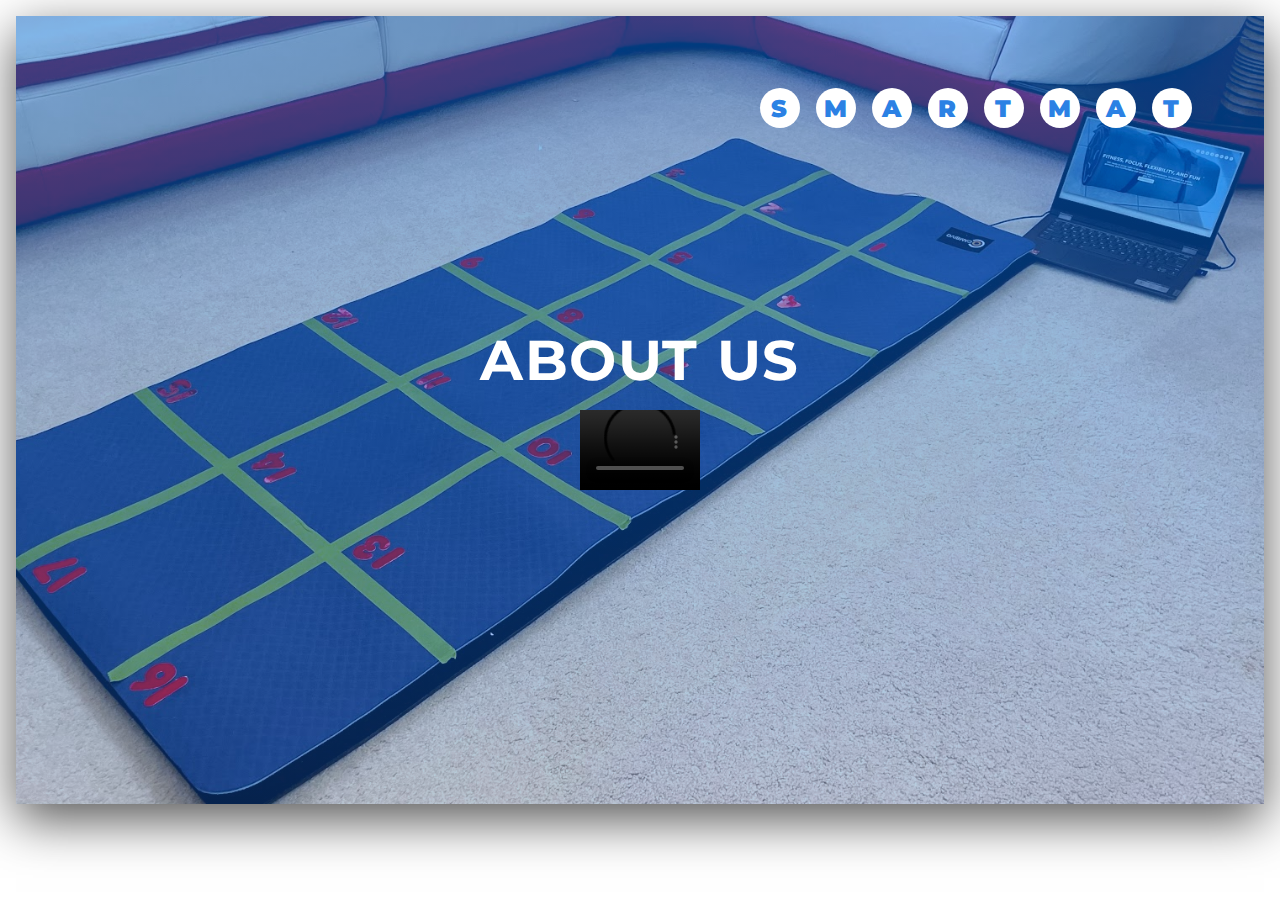
==== au.html @ d8693d5c "Update au.html" ====
<!DOCTYPE html>
    <head>
        <meta charset="UTF-8"/>
        <meta na,me="viewport" content="width=device-width, initial-scale=1.0"/>
        <meta http-equiv="X-UA-Compatible" content="ie=edge"/>
        <link
        href="https://fonts.googleapis.com/css2?family=Montserrat:wght@600&display=swap"
        rel="stylesheet"
        />
        <link rel="stylesheet" href="workout.css"/>
        <title>Information</title>
        <!-- <link rel="shorcut icon" type="image/png" href="pictures/favicon.png"> <link> -->
    </head>
    <div class="container">
        <header class = "header center" id="header">
            <div class="header-text">
                <h1 class="heading">About Us</h1>
                <video id="ocScreencapVideo" width="120" height="80" autoplay="autoplay" muted="muted" playsinline="playsinline" preload="metadata" data-aos="fade-up" controls>
                    <source src="intro.mp4" type="video/mp4">
                </video>
            <div class = "logo">
                <h1>
                <span class="center">S</span>
                <span class="center">m</span>
                <span class="center">a</span>
                <span class="center">r</span>
                <span class="center">t</span>
                <span class="center">M</span>
                <span class="center">a</span>
                <span class="center">t</span>
                </h1>
            </div>	
        </header>
---- workout.css ----
*{
    margin:0;
    padding:0;
    font-family: 'Montserrat', sans-serif;
    list-style-type: none;
    text-decoration: none;
    box-sizing: none;
    outline: none;
}

html{
    font-size: 62.5;
}

:root {
    --primary-color: #2b81e4;
    --secondary-color:#eee;
    --white-color:#fff;
    --grey-color: #555;
    --light-grey-color: #777;
}

.center{
    display: flex;
    justify-content: center;
    align-items: center;
}

.container {
    background-color: var(--secondary-color);
    margin: 1rem;
    box-shadow: 0 1rem 3rem var(--grey-color);
}

.header{
    width: 100%;
    height: calc(100vh - 7rem);
    background: linear-gradient(rgba(0, 119, 255, 0.5), rgba(18, 113, 255, 0.3) 
    ),url(bgpic.jpg) center
    no-repeat;
    background-size: cover;
    perspective: 10000rem;
}

.header-text{
    text-align:center;
    letter-spacing: .1rem;
}
.heading{
    font-size: 3.5rem;
    text-transform: uppercase;
    color: var(--white-color);
    padding-bottom: 1rem;
}

.header-paragraph{

    font-size: 1.5rem;
    font-weight: 300;
    color: var(--secondary-color);
    max-width: 70rem ;
    margin: auto;
    padding-bottom: 1rem;
}
.logo{
    text-transform: uppercase;
    position: absolute;
    top:4rem;
    right:4rem;
}

.logo h1{
    display: flex;

}

.logo h1 span{
    font-size: 1.5rem;
    font-weight: 900;
    color: var(--primary-color);
    background-color:var(--white-color);
    text-transform: upper;
    width: 2.5rem;
    height: 2.5rem;
    margin: 0.5rem;
    border-radius: 50%;
}

.logo h1 span:nth-child(1){
    animation: moving-letters 5s .1s infinite
} 

.logo h1 span:nth-child(2){
    animation: moving-letters 5s .2s infinite
} 

.logo h1 span:nth-child(3){
    animation: moving-letters 5s .3s infinite
} 

.logo h1 span:nth-child(4){
    animation: moving-letters 5s .4s infinite
} 

.logo h1 span:nth-child(5){
    animation: moving-letters 5s .5s infinite
} 

.logo h1 span:nth-child(6){
    animation: moving-letters 5s .6s infinite
} 

.logo h1 span:nth-child(7){
    animation: moving-letters 5s .7s infinite
} 

.logo h1 span:nth-child(8){
    animation: moving-letters 5s .8s infinite
} 

.logo h1 span:nth-child(9){
    animation: moving-letters 5s .9s infinite
} 

.logo h1 span:nth-child(10){
    animation: moving-letters 5s 1s infinite
} 

@keyframes moving-letters{
    0%{
        transform:translateY(0);
    }
    10%{
        transform:translateY(0);
    }
    15%{
        transform:translateY(100%);
    }
    20%{
        transform:translateY(0);
    }
    100%{
        transform:translateY(0);
    }
}
.workouts{
    padding: 5rem 0 10rem 0;
}
.workouts-heading{
    background-color: var(--grey-color);
    font-size: 7rem;
    border: 1px solid var(--grey-color);
    text-align: center;
    margin-bottom: 8rem;
    color: var(--white-color);
    text-shadow: 0 .1rem .2rem var(--white-color);
    background: linear-gradient(rgba(12, 95, 189, 0.5), rgba(6, 57, 133, 0.3) 
    )
}
.cards-wrapper{
    display: flex;
    justify-content: space-evenly; 
}

.card{
    width: 25rem;
    height: 47.5rem;
    position: relative;
    perspective: 150rem;
}

.card-image{
    width: 15rem;
    height: 15rem;
    border-radius: 0.3rem .3rem 0 0;


}

.front-side{
    text-align: center;
    background-color: var(--white-color);
    border-radius: 0.3rem;
    /* position: relative;
    z-index: 10;
    opacity: .9; */
    transition: opacity .4s, transform .4s, box-shadow;

}

.title{
    font-size:2rem;
    font-weight: 400;
    text-transform: uppercase;
    position: absolute;
    top: 30%;
    right: 3.5rem;
    color: var(--light-grey-color);
    text-shadow: 0 0 1rem rgba(18,
    113, 225, 0.5);
}
.title2{
    font-size:2rem;
    font-weight: 400;
    text-transform: uppercase;
    position: absolute;
    top: 30%;
    right:2.5rem;
    color: var(--light-grey-color);
    text-shadow: 0 0 1rem rgba(18,
    113, 225, 0.5);   
}


.card-list{
    width: 80%;
    margin: auto;
    padding: 2rem 0 2rem 0;
}

.card-list-item{
    font-size: 1rem;
    font-weight: 350;
    color: var(--light-grey-color);
    margin: 2rem 0;
    border-bottom: .1rem solid var(--primary-color);
    padding-bottom: 1.5rem;
}
.start{
    position: absolute;
    top: .5rem;
    right:.5rem;
    padding: .5rem;
    background-color: var(--primary-color);
    color: var(--white-color);
    border-radius: .3rem;
    border:none;
    font-size: 1.5rem;
    font-weight: 400;
    text-transform: uppercase;
    letter-spacing: 0.2rem;
    cursor: pointer;

}
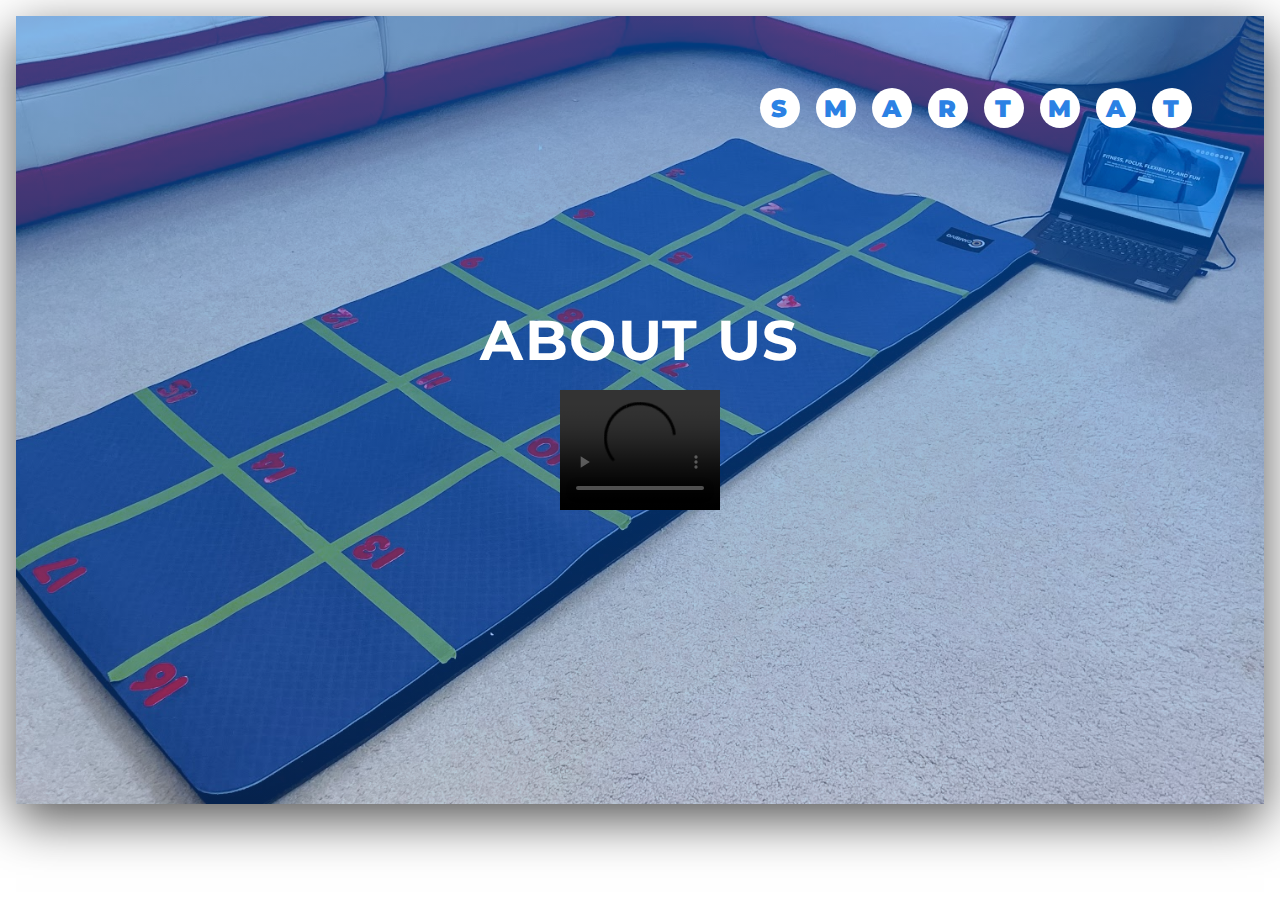
==== commit eb161c71: "Update au.html" ====
--- a/au.html
+++ b/au.html
@@ -15,7 +15,7 @@
         <header class = "header center" id="header">
             <div class="header-text">
                 <h1 class="heading">About Us</h1>
-                <video id="ocScreencapVideo" width="120" height="80" autoplay="autoplay" muted="muted" playsinline="playsinline" preload="metadata" data-aos="fade-up" controls>
+                <video id="ocScreencapVideo" width="160" height="120" autoplay="autoplay" muted="muted" playsinline="playsinline" preload="metadata" data-aos="fade-up" controls>
                     <source src="intro.mp4" type="video/mp4">
                 </video>
             <div class = "logo">
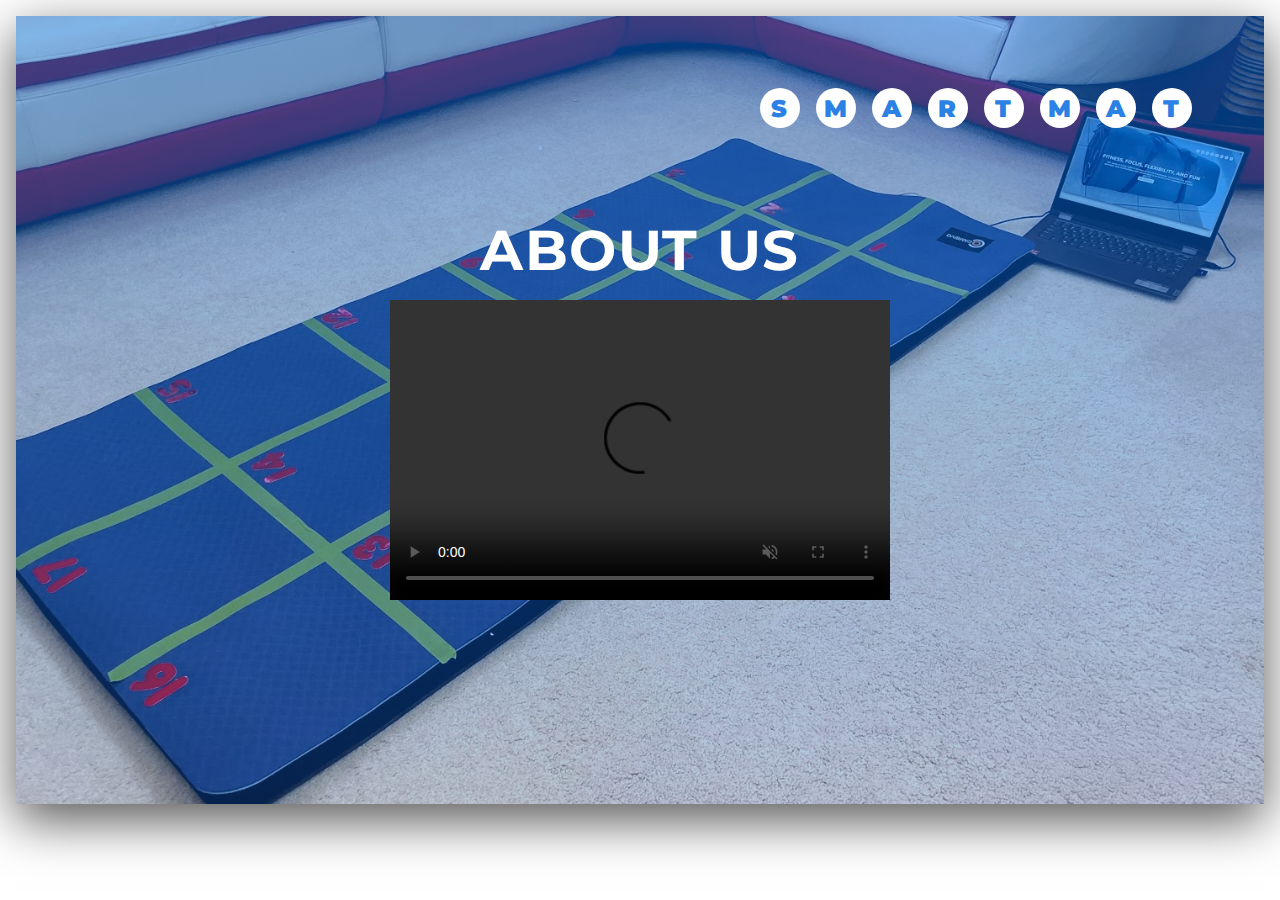
==== commit 6f05a92a: "Update au.html" ====
--- a/au.html
+++ b/au.html
@@ -15,7 +15,7 @@
         <header class = "header center" id="header">
             <div class="header-text">
                 <h1 class="heading">About Us</h1>
-                <video id="ocScreencapVideo" width="160" height="120" autoplay="autoplay" muted="muted" playsinline="playsinline" preload="metadata" data-aos="fade-up" controls>
+                <video id="ocScreencapVideo" width="500" height="300" autoplay="autoplay" muted="muted" playsinline="playsinline" preload="metadata" data-aos="fade-up" controls>
                     <source src="intro.mp4" type="video/mp4">
                 </video>
             <div class = "logo">
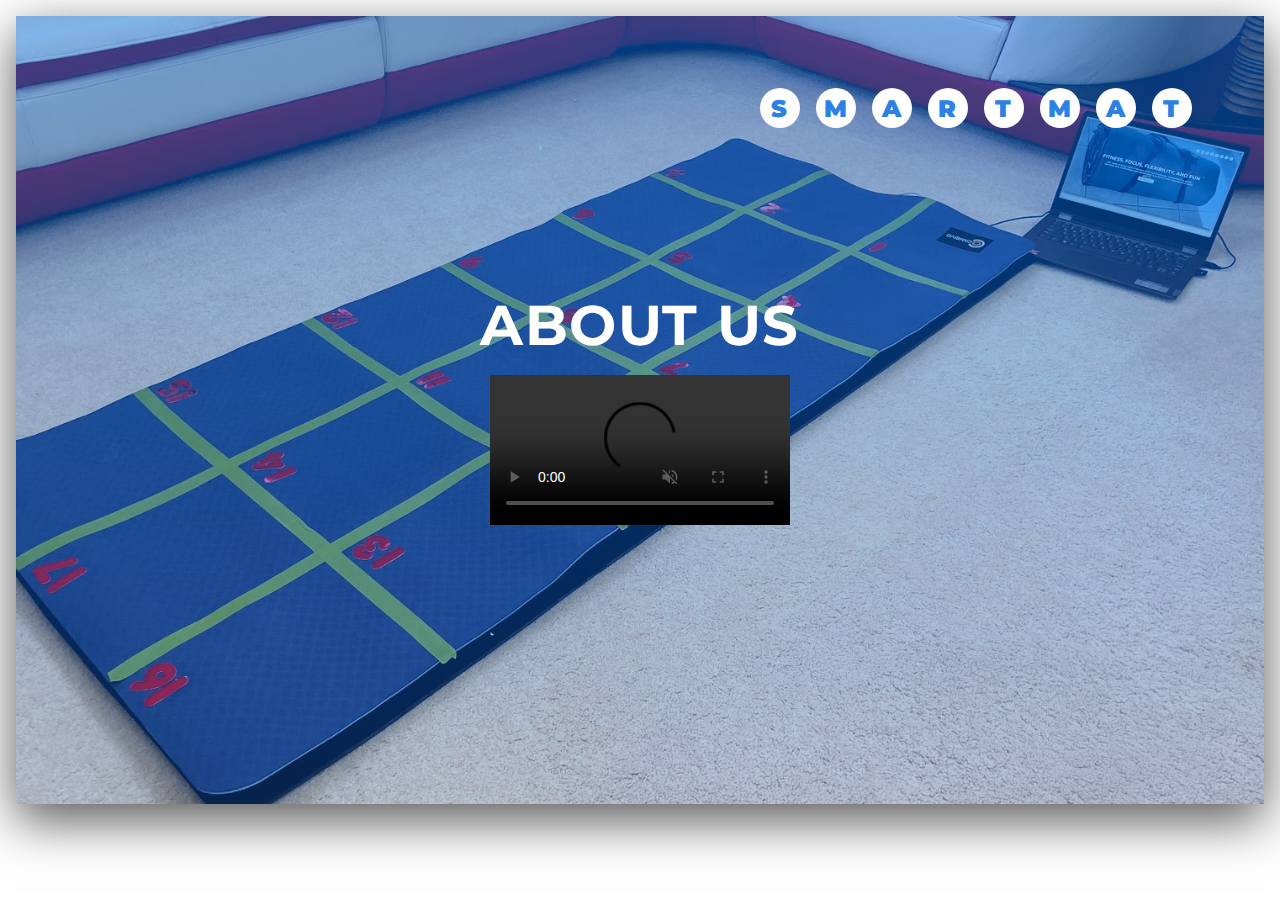
==== commit b768341a: "Update au.html" ====
--- a/au.html
+++ b/au.html
@@ -15,7 +15,7 @@
         <header class = "header center" id="header">
             <div class="header-text">
                 <h1 class="heading">About Us</h1>
-                <video id="ocScreencapVideo" width="500" height="300" autoplay="autoplay" muted="muted" playsinline="playsinline" preload="metadata" data-aos="fade-up" controls>
+                <video id="ocScreencapVideo" autoplay="autoplay" muted="muted" playsinline="playsinline" preload="metadata" data-aos="fade-up" controls>
                     <source src="intro.mp4" type="video/mp4">
                 </video>
             <div class = "logo">
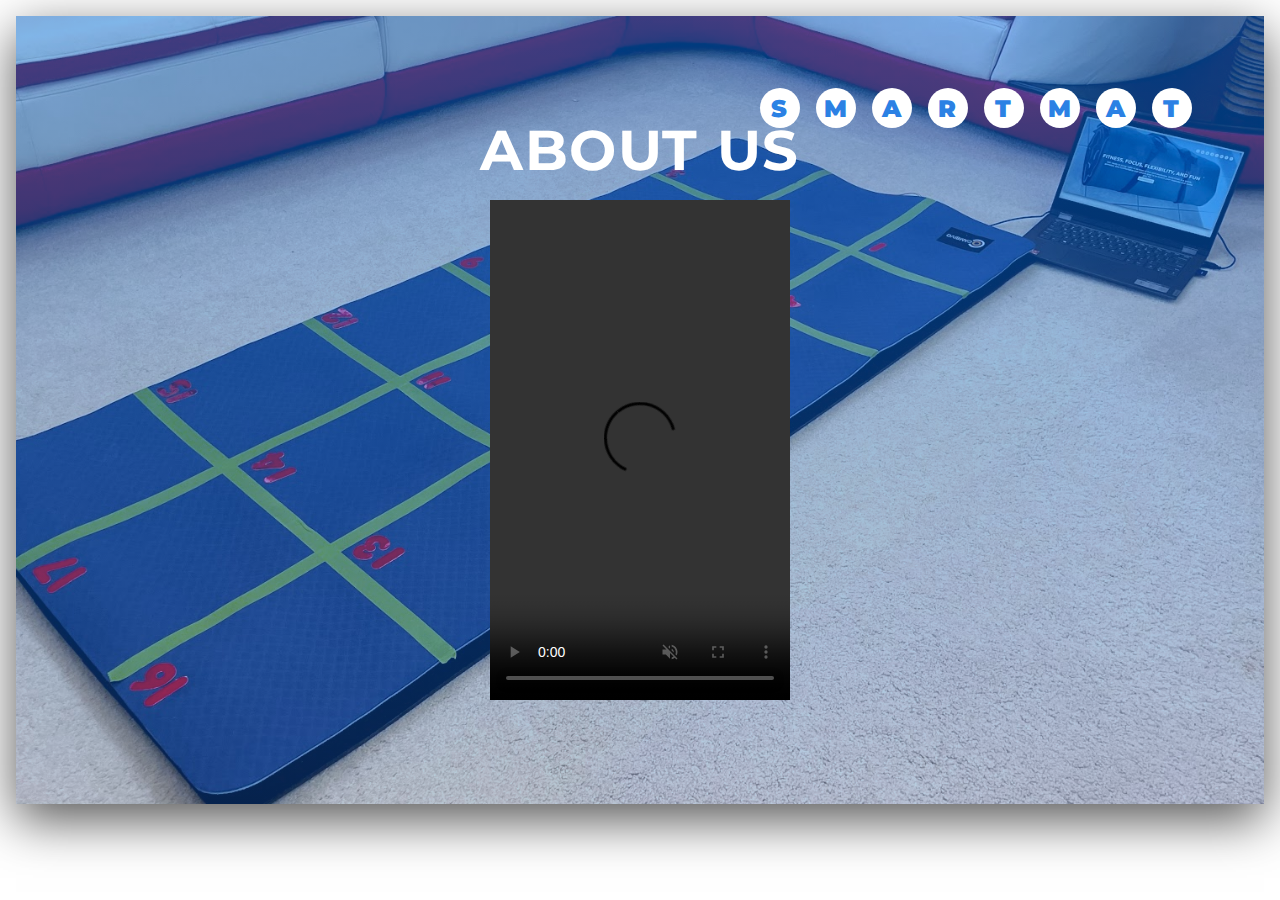
==== commit dcae1634: "Update au.html" ====
--- a/au.html
+++ b/au.html
@@ -15,7 +15,7 @@
         <header class = "header center" id="header">
             <div class="header-text">
                 <h1 class="heading">About Us</h1>
-                <video id="ocScreencapVideo" autoplay="autoplay" muted="muted" playsinline="playsinline" preload="metadata" data-aos="fade-up" controls>
+                <video id="ocScreencapVideo" height="500" width="300" autoplay="autoplay" muted="muted" playsinline="playsinline" preload="metadata" data-aos="fade-up" controls>
                     <source src="intro.mp4" type="video/mp4">
                 </video>
             <div class = "logo">
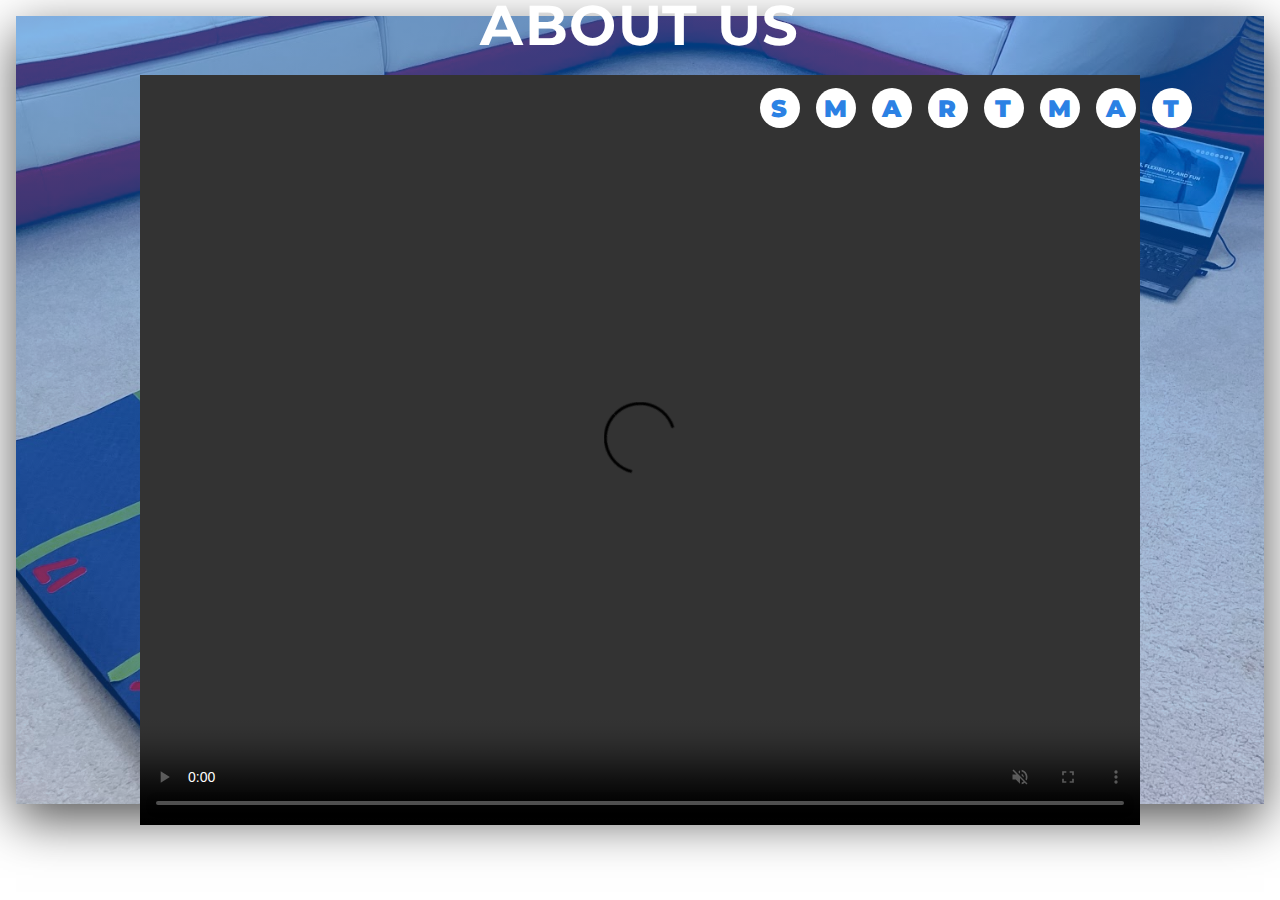
==== commit d5a4f9c0: "Update au.html" ====
--- a/au.html
+++ b/au.html
@@ -15,7 +15,7 @@
         <header class = "header center" id="header">
             <div class="header-text">
                 <h1 class="heading">About Us</h1>
-                <video id="ocScreencapVideo" height="500" width="300" autoplay="autoplay" muted="muted" playsinline="playsinline" preload="metadata" data-aos="fade-up" controls>
+                <video id="ocScreencapVideo" height="750" width="1000" autoplay="autoplay" muted="muted" playsinline="playsinline" preload="metadata" data-aos="fade-up" controls>
                     <source src="intro.mp4" type="video/mp4">
                 </video>
             <div class = "logo">
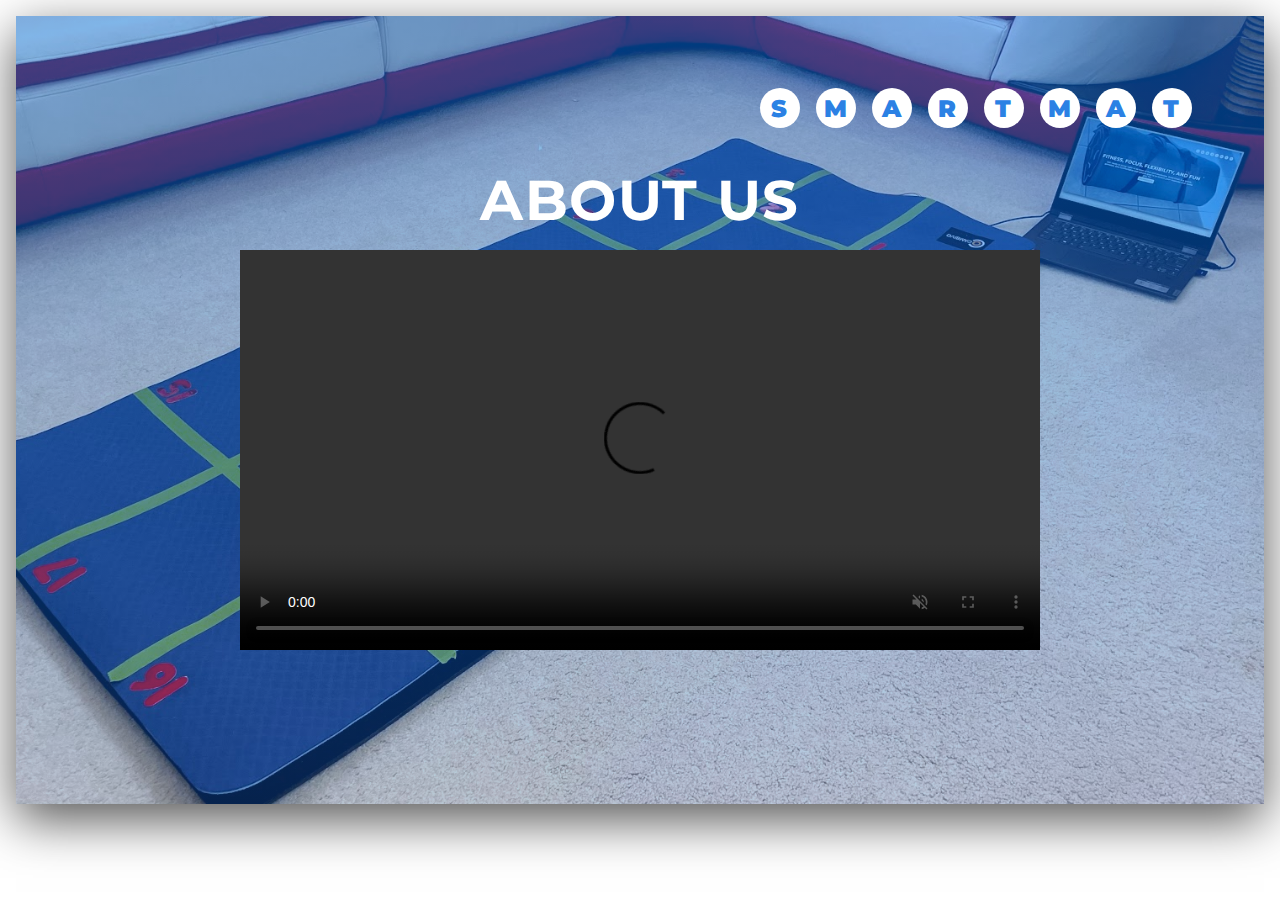
==== commit 08d481ec: "Update au.html" ====
--- a/au.html
+++ b/au.html
@@ -15,7 +15,7 @@
         <header class = "header center" id="header">
             <div class="header-text">
                 <h1 class="heading">About Us</h1>
-                <video id="ocScreencapVideo" height="750" width="1000" autoplay="autoplay" muted="muted" playsinline="playsinline" preload="metadata" data-aos="fade-up" controls>
+                <video id="ocScreencapVideo" height="400" width="800" autoplay="autoplay" muted="muted" playsinline="playsinline" preload="metadata" data-aos="fade-up" controls>
                     <source src="intro.mp4" type="video/mp4">
                 </video>
             <div class = "logo">
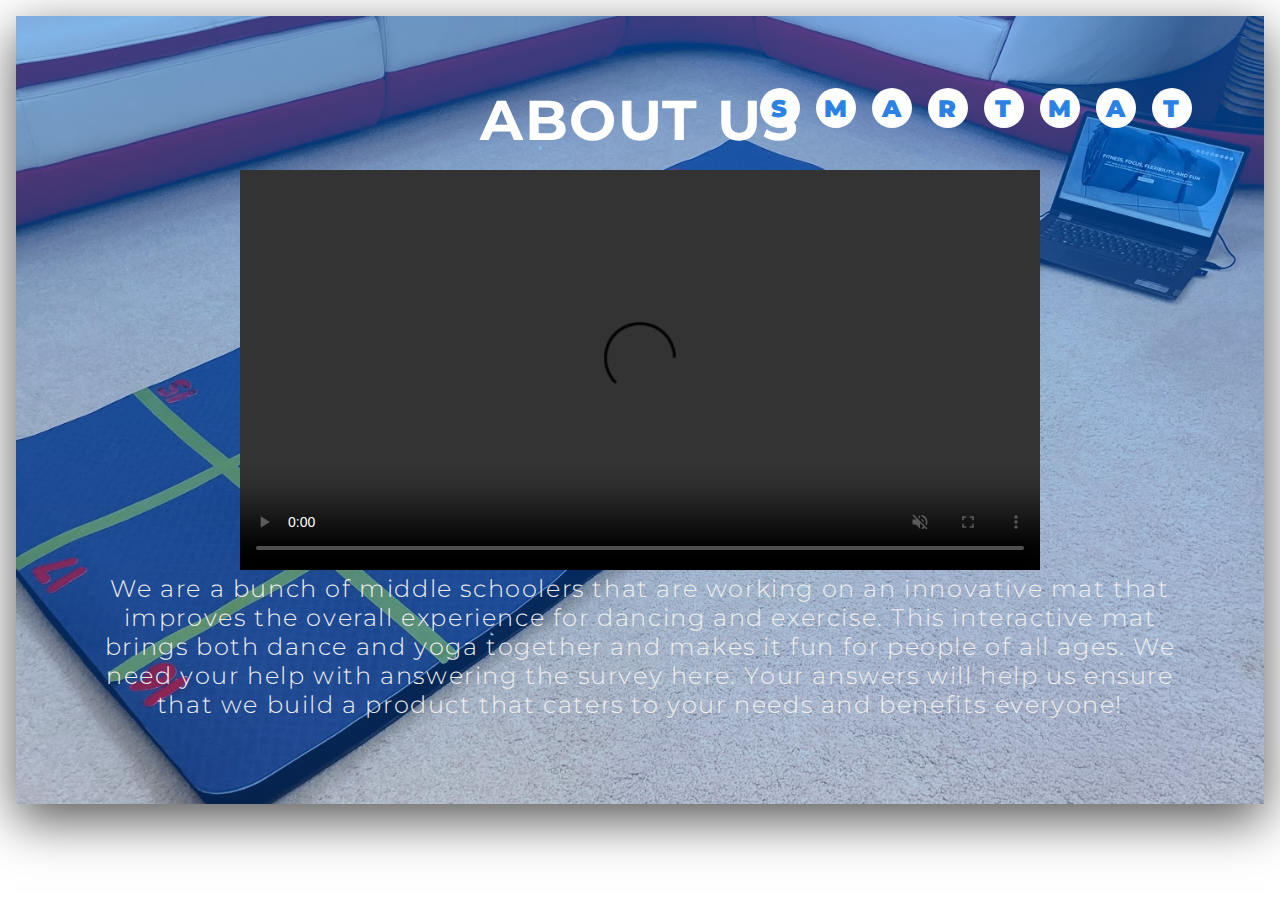
==== commit 6580bb52: "Update au.html" ====
--- a/au.html
+++ b/au.html
@@ -18,6 +18,7 @@
                 <video id="ocScreencapVideo" height="400" width="800" autoplay="autoplay" muted="muted" playsinline="playsinline" preload="metadata" data-aos="fade-up" controls>
                     <source src="intro.mp4" type="video/mp4">
                 </video>
+                <p class="header-paragraph">We are a bunch of middle schoolers that are working on an innovative mat that improves the overall experience for dancing and exercise. This interactive mat brings both dance and yoga together and makes it fun for people of all ages. We need your help with answering the survey here. Your answers will help us ensure that we build a product that caters to your needs and benefits everyone! </p>
             <div class = "logo">
                 <h1>
                 <span class="center">S</span>
